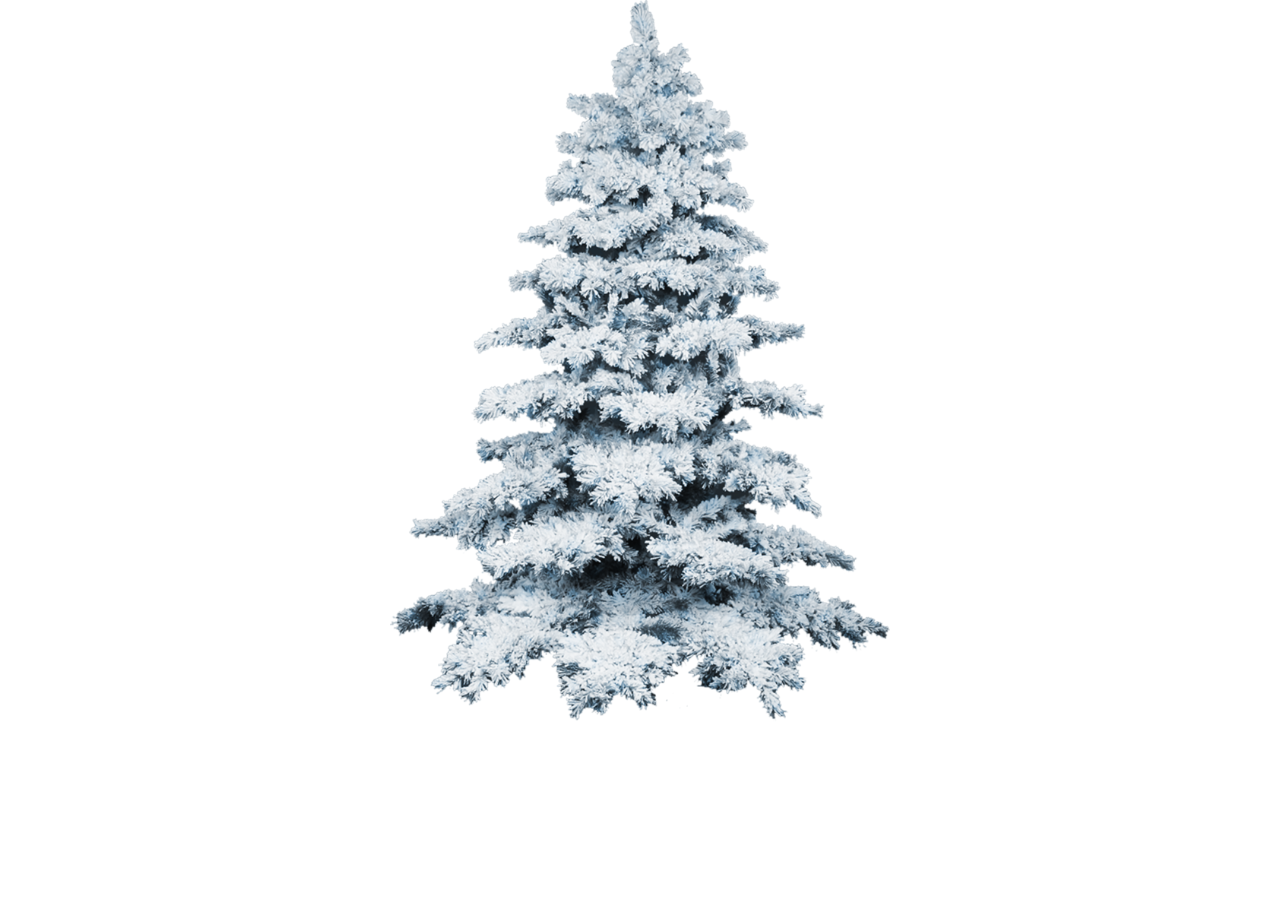
==== tree/index.html @ c1f91ffe "Add files via upload" ====
<!DOCTYPE html>
<html>

<head>
  <meta charset="utf-8">
  <meta name="viewport" content="width=device-width">
  <title>replit</title>
  <link href="style.css" rel="stylesheet" type="text/css" />
  <script src="script.js"></script>
</head>

<body>
  <div class="Choinka">
    <img src="tree.png" class="tree">
  </div>
</body>

</html>
---- tree/style.css ----
* {
  padding: 0;
  margin: 0;
}
.Choinka{
  display: block;
  height: 100vh;
  width: 50vw;
  background-image: url("https://img.freepik.com/free-photo/merry-christmas-red-background_1361-3542.jpg?w=2000");
  margin: auto;
}

.tree{
  display: block;
  margin: auto;
  width: 500px;
}
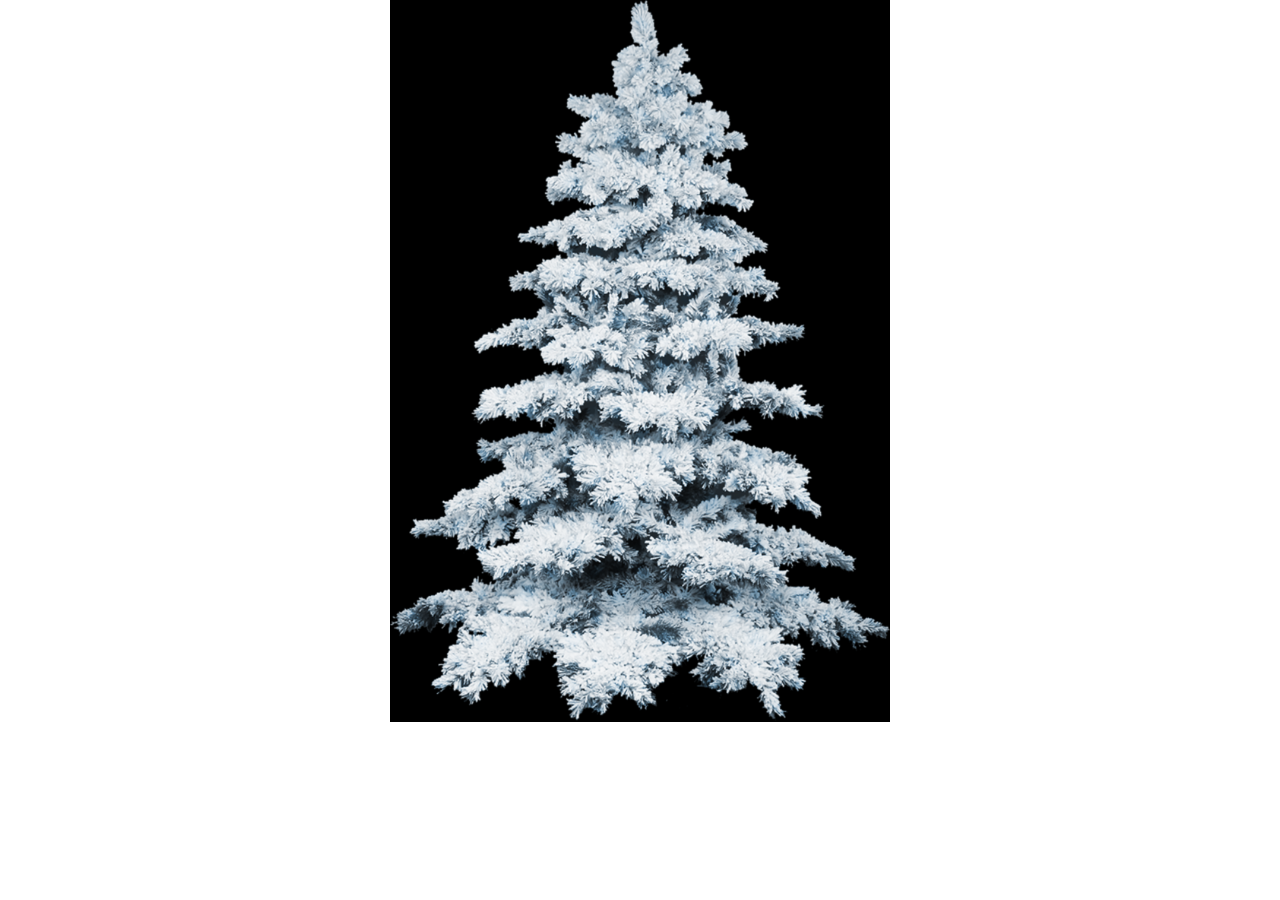
==== commit fced9c2e: "Changes html" ====
--- a/tree/index.html
+++ b/tree/index.html
@@ -12,6 +12,7 @@
 <body>
   <div class="Choinka">
     <img src="tree.png" class="tree">
+    <img class="bombka"> </div>
   </div>
 </body>
 
--- a/tree/style.css
+++ b/tree/style.css
@@ -15,4 +15,5 @@
   display: block;
   margin: auto;
   width: 500px;
+  background-color: black;
 }
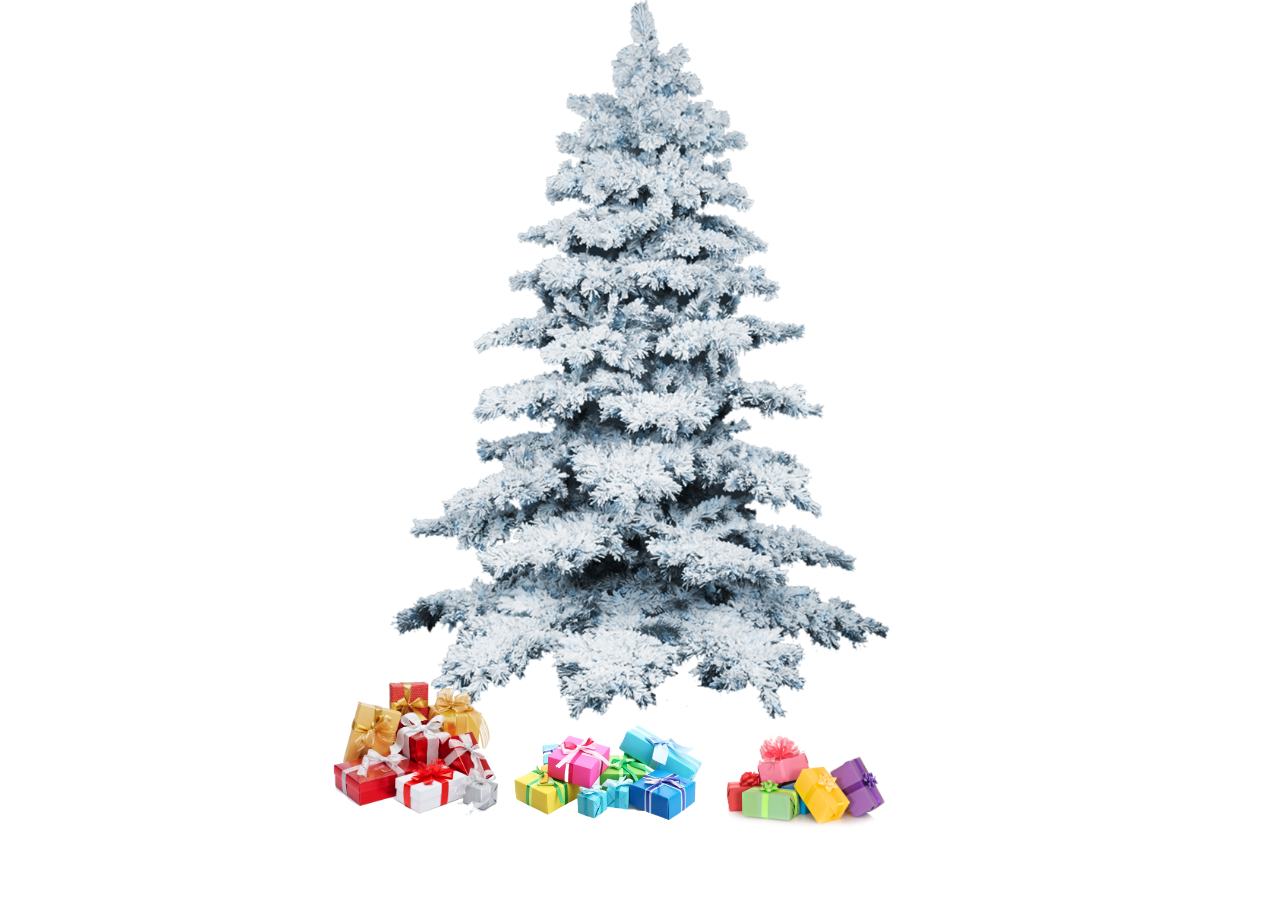
==== commit f1a7201a: "Added gifts" ====
--- a/tree/index.html
+++ b/tree/index.html
@@ -12,7 +12,9 @@
 <body>
   <div class="Choinka">
     <img src="tree.png" class="tree">
-    <img class="bombka"> </div>
+    <img class="gift1" src="gift.png">
+    <img class="gift2" src="gift2.png">
+    <img class="gift3" src="gift3.png">
   </div>
 </body>
 
--- a/tree/style.css
+++ b/tree/style.css
@@ -2,6 +2,9 @@
 * {
   padding: 0;
   margin: 0;
+}
+body{
+  background-image: url("https://wallpaperaccess.com/full/151029.jpg");
 }
 .Choinka{
   display: block;
@@ -15,5 +18,22 @@
   display: block;
   margin: auto;
   width: 500px;
-  background-color: black;
 }
+
+.gift1{
+  position: absolute;
+  top: 75vh;
+  width: 15vw;
+}
+.gift2{
+  position: absolute;
+  top: 80vh;
+  width: 15vw;
+  left: 40vw;
+}
+.gift3{
+  position: absolute;
+  top: 80vh;
+  width: 15vw;
+  left: 55vw;
+}